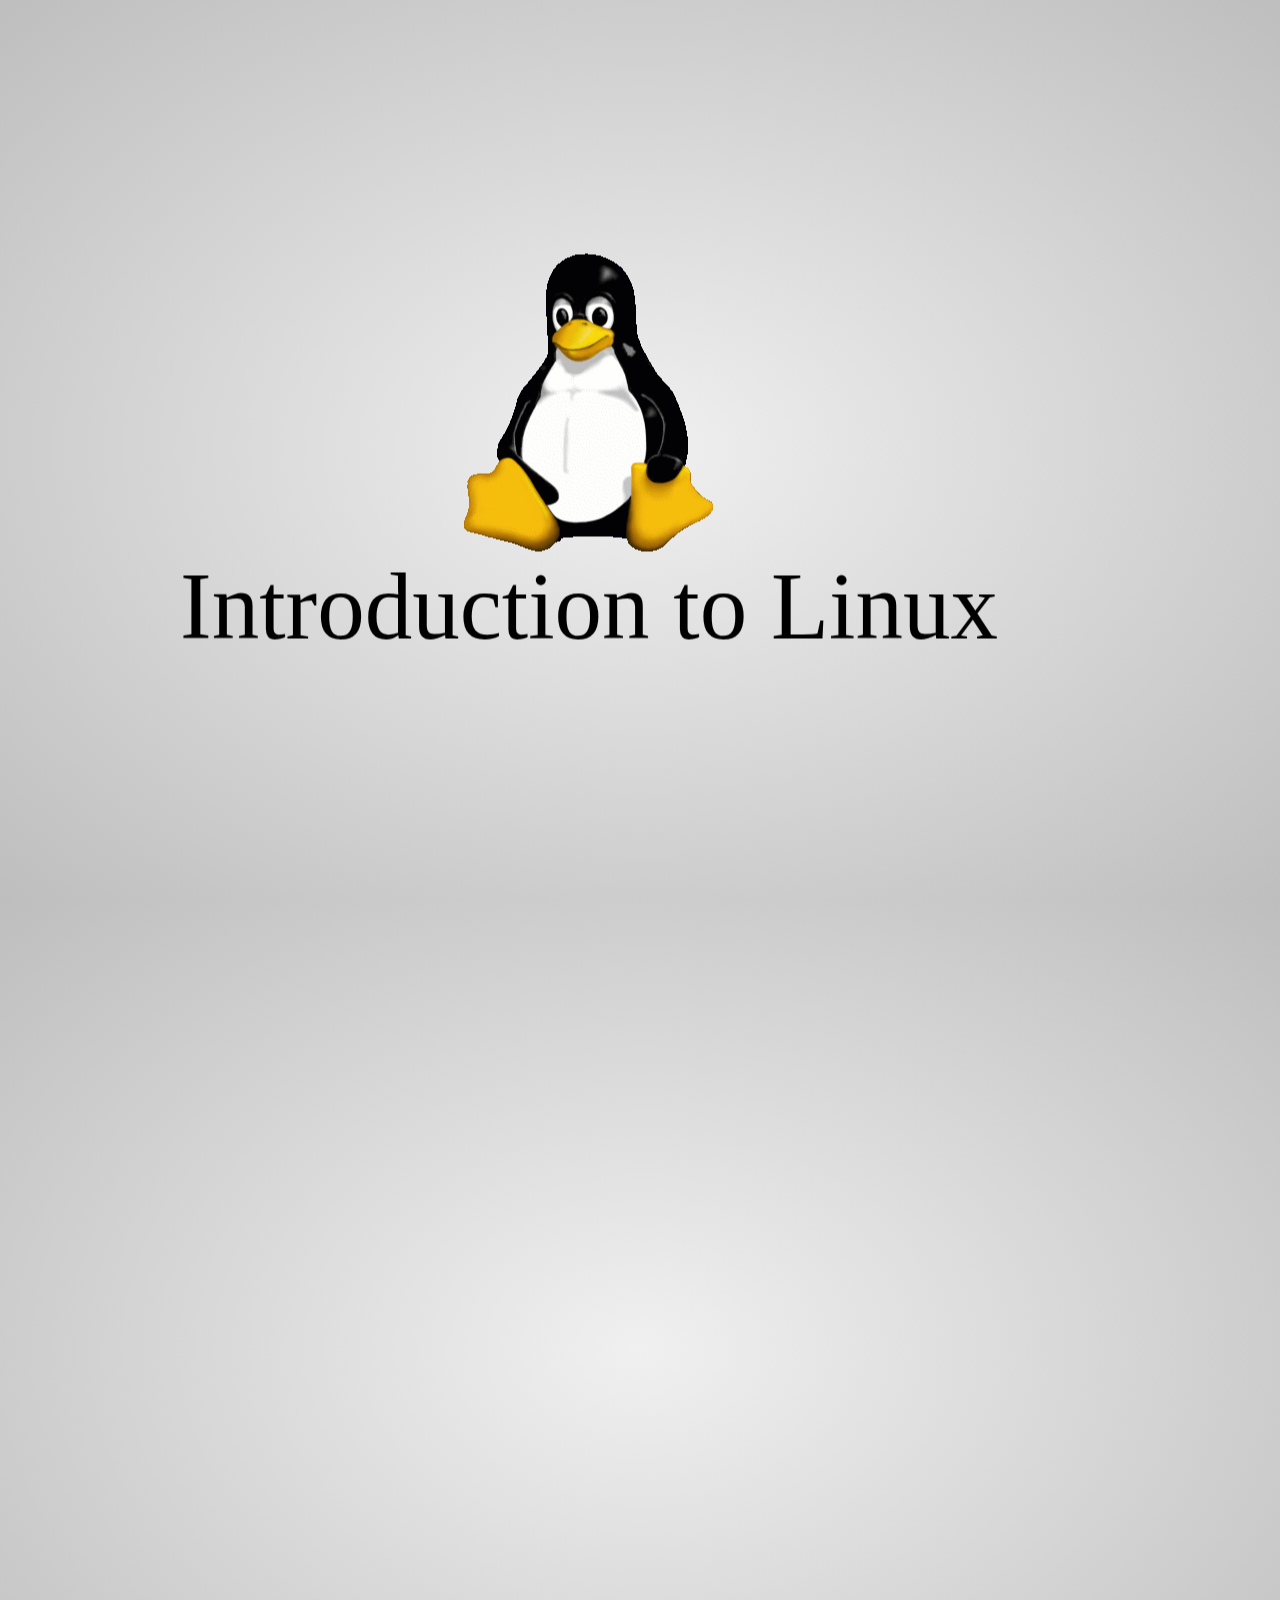
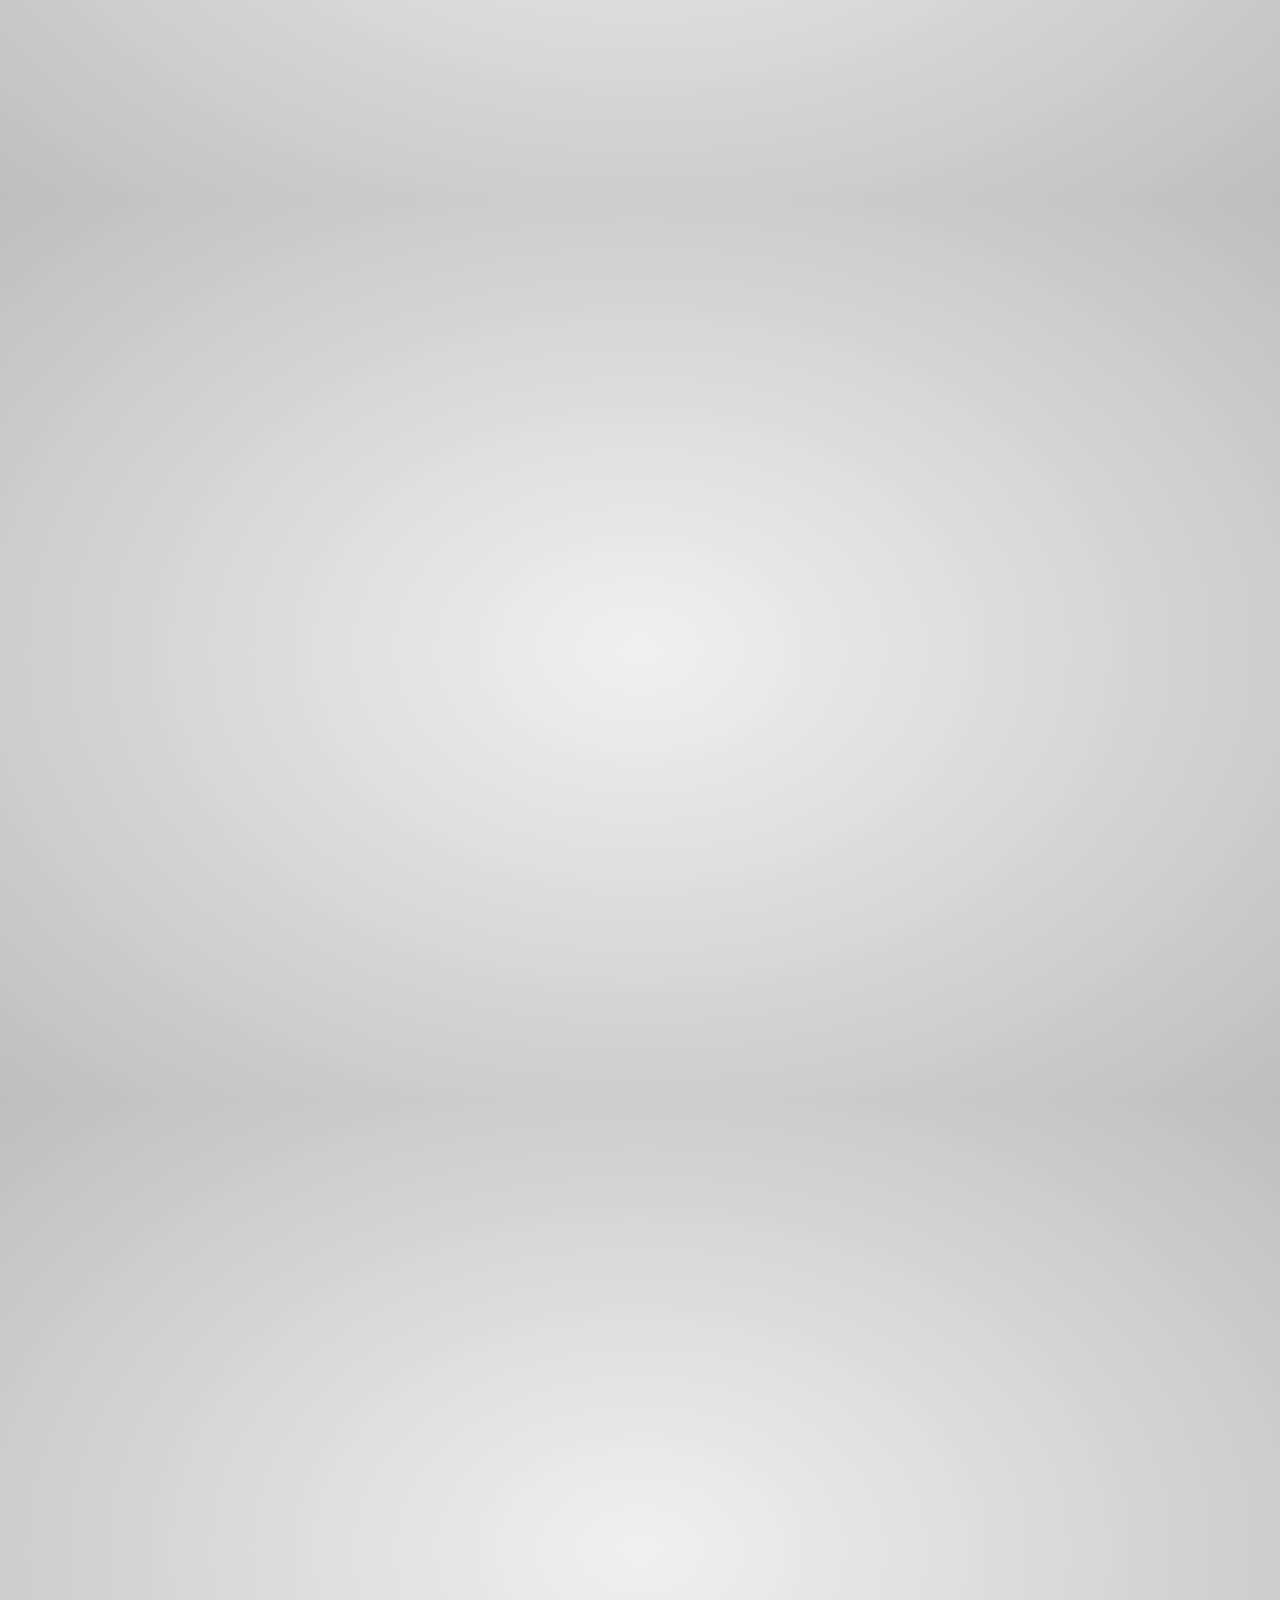
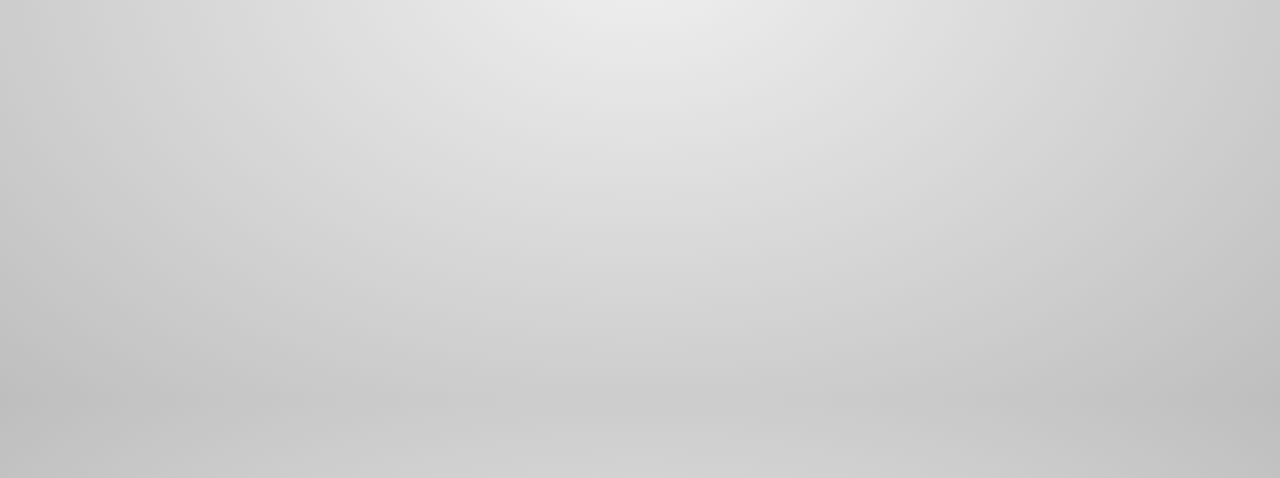
==== index.html @ f222389f "Initial commit" ====
<html lang="en">
<head>
    <meta charset="utf-8" />
    <meta name="viewport" content="width=1024" />
    <link href="css/intro_to_linux.css" rel="stylesheet" />
</head>
<body class="impress-not-supported">

	<div class="fallback-message">
		<p>Your browser <b>doesn't support the features required</b> by impress.js, so you are presented with a simplified version of this presentation.</p>
		<p>For the best experience please use the latest <b>Chrome</b>, <b>Safari</b> or <b>Firefox</b> browser.</p>
	</div>

	<div id="impress">

		 <div class="step" data-x="0" data-y="0">
		 	<div id="title" class="center">
				<img src="img/tux.png">
				<h1>Introduction to Linux</h1>
			</div>
		</div>

		<div class="step" data-x="1500" data-y="0">
			<div id="title" class="center">
				<h2>Short history of Linux</h2>
			</div>
			<br>
			<ul>
				<li>Why and how Linux was made?</li>
				<li>What is Linux kernel?</li>
				<li>What is Linux distribution?</li>
			</ul>
		</div>

		<div class="step" data-x="0" data-y="1000">
		 	<div class="center">
				<img src="img/cybergedeon_falling_penguins.png" width="400" height="355">
				<br>
				<q>Look back to where you have been, for a clue to where you are going.</q>
			</div>
			<div class="footnote">
				~unknown author~
			</div>
		</div>

		<div class="step" data-x="1500" data-y="1000">
			<div id="title">
				<h2>1971.</h2>
			</div>
		</div>
		<div class="step" data-x="1500" data-y="1100">
			Bell Labs
		</div>
		<div class="step" data-x="1500" data-y="1200">
			Ken Thomson and	 Dennis Ritchie
		</div>
		<div class="step" data-x="1270" data-y="1200" data-z="+1000">
			<img src="img/Ken_n_dennis.jpg">
		</div>
		<div class="step" data-x="1500" data-y="1300">
			Unix
		</div>
		<div class="step" data-x="1500" data-y="1350">
			<li>written in C</li>
		</div>
		<div class="step" data-x="1500" data-y="1400">
			<li>multitasking, multiuser</li>
		</div>
		<div class="step" data-x="1500" data-y="1450">
			<li>pipes</li>
		</div>
		<div class="step" data-x="1500" data-y="1500">
			<li>unified file system</li>
		</div>
		<div class="step" data-x="1500" data-y="1550">
			<li>shell</li>
		</div>

		<div class="step" data-x="3000" data-y="1000">
			<div id="title">
				<h2>1983.</h2>
			</div>
		</div>
		<div class="step" data-x="3000" data-y="1100">
			Richard Stallman
		</div>
		<div class="step" data-x="2570" data-y="1100" data-z="+1000">
			<img src="img/stallman.jpg" width="400" height="355">
		</div>
		<div class="step" data-x="3000" data-y="1200">
			GNU Project - free OS like UNIX
		</div>
		<div class="step" data-x="3000" data-y="1300">
			GPL - GNU public licence
		</div>
		<div class="step" data-x="3000" data-y="1400">
			<div id="title">
				<h2>1990.</h2>
			</div>
		</div>
		<div class="step" data-x="3000" data-y="1500">
			Enough software for complete OS
		</div>
		<div class="step" data-x="3000" data-y="1600">
			Hurd kernel - not well accepted
		</div>

		<div class="step" data-x="4500" data-y="1000">
			<div id="title">
				<h2>1991.</h2>
			</div>
		</div>
		<div class="step" data-x="4500" data-y="1100">
			Helsinki
		</div>
		<div class="step" data-x="4500" data-y="1200">
			Linus Torvalds
		</div>
		<div class="step" data-x="4180" data-y="1200" data-z="+1000">
			<img src="img/linus.jpg">
		</div>
		<div class="step" data-x="4500" data-y="1300">
			Made Linux kernel (Freax)
		</div>
		<div class="step" data-x="4500" data-y="1400">
			First Linux kernel had 10,239 lines of code
		</div>
		<div class="step" data-x="4500" data-y="1500">
			<div id="title">
				<h2>1992.</h2>
			</div>
		</div>
		<div class="step" data-x="4500" data-y="1600">
			Linux published under GPL
		</div>
		
		<div class="step" data-x="6000" data-y="1000">
			<div id="title">
				<h2>1992. - 1994.</h2>
			</div>
		</div>
		<div class="step" data-x="6000" data-y="1100">
			Some of the most famous Linux distribution were made
		</div>
		<div class="step" data-x="6000" data-y="1250">
			<div class="icon_left_text_right">
				<img src="img/slackware.png">
				Slackware - 1992
			</div>
		</div>
		<div class="step" data-x="6000" data-y="1380">
			<div class="icon_left_text_right">
				<img src="img/debian.png">
				Debian - 1993
			</div>
		</div>
		<div class="step" data-x="6000" data-y="1510">
			<div class="icon_left_text_right">
				<img src="img/redhat.png">
				Red Hat - 1994
			</div>
		</div>

		<div class="step" data-x="7500" data-y="1000">
			<div id="title">
				<h2>BSD</h2>
			</div>
		</div>
		<div class="step" data-x="7500" data-y="1100">
			Ported Unix
		</div>
		<div class="step" data-x="7500" data-y="1200">
			<ul>
				<li>FreeBSD</li>
				<li>OpenBSD</li>
				<li>NetBSD</li>
			</ul>
		</div>
		<div class="step" data-x="7500" data-y="1330">
			<div id="title">
				<h2>Mac OS X</h2>
			</div>
		</div>
		<div class="step" data-x="7500" data-y="1405">
			Bought NEXTSTEP/OPENSTEP
		</div>
		
		
		<div class="step" data-x="3000" data-y="0">
			<div id="title" class="center">
				<h2>The Linux command line</h2>
			</div>
			<br>
			<ul>
				<li>Shell</li>
				<li>Standard I/O streams</li>
				<li>Metacharacters and control operators</li>
<!-- 				<li>Environment variables</li>
				<li>Command history</li>
				<li>Search shortcuts</li>
				<li>Paths</li>
				<li>Manual (man) pages</li>
				<li>Text streams and filters</li>
				<li>Piping</li>
				<li>Output redirection</li>
				<li>cat, od, wc, head, tail, tr, uniq, sort, cut, paste, join</li> -->
			</ul>
		</div>
		
		<div class="step" data-x="0" data-y="2000">
			<div id="title">
				<h2>Shell</h2>
			</div>
		</div>
		<div class="step" data-x="0" data-y="2100">
			Program that accepts and executes commands
		</div>
		<div class="step" data-x="0" data-y="2300">
			<h2>Different types of shells:</h2><br>
			<ul>
				<li>sh - Bourne shell</li>
				<li>csh - C shell</li>
				<li>tcsh - TC shell</li>
				<li>ksh - Korn shell</li>
				<li>bash - Bourne Again shell</li>
			</ul>
		</div>
				
		<div class="step" data-x="1500" data-y="2000">
			<div id="title">
				<h2>Bourne Again Shell - bash</h2>
			</div>
		</div>
		<div class="step" data-x="1500" data-y="2100">
			<li class="big_list">POSIX-compliant shell</li>
		</div>
		<div class="step" data-x="1500" data-y="2150">
			<li class="big_list">default standard on most of Linux distributions</li>
		</div>
		<div class="step" data-x="1500" data-y="2200">
			<li class="big_list">shell scripts - variable, loops, etc.</li>
		</div>
		<div class="step" data-x="1500" data-y="2250">
			<li class="big_list">ability to run sh shell scripts unchanged</li>
		</div>
		<div class="step" data-x="1500" data-y="2300">
			<li class="big_list">command history</li>
		</div>
		<div class="step" data-x="1500" data-y="2350">
			<li class="big_list">command alias</li>
		</div>
		<div class="step" data-x="1500" data-y="2400">
			<li class="big_list">filename completion</li>
		</div>
		<div class="step" data-x="1500" data-y="2450">
			<li class="big_list">command line editing</li>
		</div>
		<div class="step" data-x="1500" data-y="2500">
			<li class="big_list">job control</li>
		</div>

		<!-- Standard I/O streams -->
		<div class="step" data-x="3000" data-y="2000">
			<div id="title">
				<h2>Standard I/O streams</h2>
			</div>
		</div>
		<div class="step" data-x="3000" data-y="2100">
			<b>stdin</b> is the standard input stream, which provides input to commands
		</div>
		<div class="step" data-x="3000" data-y="2230">
			<b>stdout</b> is the standard output stream, which displays output from commands
		</div>
		<div class="step" data-x="3000" data-y="2360">
			<b>stderr</b> is the standard error stream, which displays error output from commands
		</div>

		<!-- Metacharacters and control operators-->
		<div class="step" data-x="4500" data-y="2000">
			<div id="title">
				<h2>Metacharacters and<br> control operators</h2>
			</div>
		</div>
		<div class="step" data-x="4500" data-y="2130">
			<b>;</b> - execute command in sequence
		</div>
		<div class="step" data-x="4500" data-y="2230">
			<b>&&</b> - second is executed only if the first returns an exit value of zero
		</div>
		<div class="step" data-x="4500" data-y="2350">
			<b>||</b> - second one is executed only if the first one returns a non-zero exit code
		</div>

		<!-- Exit -->
		<div class="step" data-x="6000" data-y="2000">
			<div id="title">
				<h2>Exit</h2>
			</div>
		</div>
		<div class="step" data-x="6000" data-y="2100">
			<b>exit</b> - terminate a shell
		</div>
		<div class="step" data-x="6000" data-y="2170">
			<b>exit 1</b> - exit code as a parameter
		</div>
		<div class="step" data-x="6000" data-y="2240">
			Ctrl + d = exit
		</div>

		<!-- Echo command -->
		<div class="step" data-x="7500" data-y="2000">
			<div id="title">
				<h2>Echo command</h2>
			</div>
		</div>
		<div class="step" data-x="7500" data-y="2120">
			<b>echo</b> - command prints its arguments to the terminal
		</div>
		<div class="step" data-x="7500" data-y="2260">
			<div class="terminal">
				$ echo "Hello world!"<br>
				$ Hello world!
			</div>
		</div>

		<!-- Subshells and sequences -->
		<div class="step" data-x="9000" data-y="2000">
			<div id="title">
				<h2>Subshells and sequences</h2>
			</div>
		</div>
		<div class="step" data-x="9000" data-y="2180">
			<div class="terminal">
				$ (echo In subshell; exit 0) && echo OK || echo Bad exit<br>
				In subshell<br>
				OK<br>
				$ (echo In subshell; exit 4) && echo OK || echo Bad exit<br>
				In subshell<br>
				Bad exit<br>
			</div>
		</div>

				<div class="step" data-x="4500" data-y="0">
			<div id="title" class="center">
				<h2>The Linux command line</h2>
			</div>
			<br>
			<ul>
			<li>Environment variables</li>
				<li>Command history</li>
				<li>Search shortcuts</li>
				<li>Paths</li>
				<li>Manual (man) pages</li>
				<li>Text streams and filters</li>
				<li>Piping</li>
				<li>Output redirection</li>
				<!-- <li>cat, od, wc, head, tail, tr, uniq, sort, cut, paste, join</li> -->
			</ul>
		</div>

		<!-- Environment and shell variables -->
		<div class="step" data-x="10500" data-y="2000">
			<div id="title">
				<h2>Environment and shell variables</h2>
			</div>
		</div>
		<div class="step" data-x="10500" data-y="2200">
			<b>Environment variables</b> - defines our environment, e.g. prompt, your home directory, your working directory, the name of your shell
		</div>
		<div class="step" data-x="10500" data-y="2360">
			<b>Shell variables</b> - Like local varibles. Can be exported to environment variables.
		</div>
		<div class="step terminal" data-x="10500" data-y="2650">
			<pre>
$ MYVAR=foo
$ echo $MYVAR
foo
$ bash
$ echo $MYVAR

$ exit
$ export $MYVAR
$ bash
$ echo $MYVAR
foo
			</pre>
			

		</div>


		<!-- Some common environment variables -->
		<div class="step" data-x="12000" data-y="2000">
			<div id="title">
				<h2>Some common environment variables</h2>
			</div>
		</div>
		<div class="step" data-x="12000" data-y="2120">
			<b>USER</b> - The name of the logged-in user
		</div>
		<div class="step" data-x="12000" data-y="2210">
			<b>UID</b> - The numeric user id of the logged-in user
		</div>
		<div class="step" data-x="12000" data-y="2300">
			<b>HOME</b> - The user's home directory
		</div>
		<div class="step" data-x="12000" data-y="2370">
			<b>PWD</b> - The current working directory
		</div>
		<div class="step" data-x="12000" data-y="2440">
			<b>SHELL</b> - The name of the shell
		</div>
		<div class="step" data-x="12000" data-y="2530">
			<b>$</b> - The process id (PID) of the running bash shell (or other) process
		</div>
		<div class="step" data-x="12000" data-y="2670">
			<b>PPID</b> - The process id of the process that started this process, i.e. the id of the parent process
		</div>
		<div class="step" data-x="12000" data-y="2790">
			<b>?</b> - The exit code of the last command
		</div>

		<!-- Working with variables -->
		<div class="step" data-x="13500" data-y="2000">
			<div id="title">
				<h2>Working with variables</h2>
			</div>
		</div>
		<div class="step" data-x="13500" data-y="2100">
			<b>VAR=var</b> - set a variable
		</div>
		<div class="step" data-x="13500" data-y="2180">
			<b>export VAR</b> - export variable
		</div>
		<div class="step" data-x="13500" data-y="2255">
			<b>echo $VAR</b> - echo variable
		</div>
		<div class="step" data-x="13500" data-y="2340">
			<b>env</b> - displays the current environment variables
		</div>

		<!-- Starting shell -->
		<div class="step" data-x="15000" data-y="2000">
			<div id="title">
				<h2>Starting shell</h2>
			</div>
		</div>
		<div class="step" data-x="15000" data-y="2100">
			<b>bash</b> - start another bash istance
		</div>
		<div class="step" data-x="15000" data-y="2190">
			<b>bash -c ‘command‘</b> - pass command to another shell
		</div>

		<!-- Command history -->
		<div class="step" data-x="16500" data-y="2000">
			<div id="title">
				<h2>Command history</h2>
			</div>
		</div>
		<div class="step" data-x="16500" data-y="2100">
			<b>history</b> - displays the entire history
		</div>
		<div class="step" data-x="16500" data-y="2180">
			<b>!!</b> - your most recent command
		</div>
		<div class="step" data-x="16500" data-y="2260">
			<b>!N</b> - the Nth history command
		</div>
		<div class="step" data-x="16500" data-y="2340">
			<b>!#</b> - the current command you are typing
		</div>
		<div class="step" data-x="16500" data-y="2440">
			<b>!string</b> - the most recent command that starts with string
		</div>
		<div class="step" data-x="16500" data-y="2560">
			<b>!?string?</b> - the most recent command that contains string
		</div>

		<!-- Search shortcuts -->
		<div class="step" data-x="18000" data-y="2000">
			<div id="title">
				<h2>Search shortcuts</h2>
			</div>
		</div>
		<div class="step" data-x="18000" data-y="2100">
			<b>Ctrl + r</b> - incremental reverse search
		</div>
		<div class="step" data-x="18000" data-y="2200">
			<b>Ctrl + k</b> - delete (kill) to end of line and save removed text for later use
		</div>
		<div class="step" data-x="18000" data-y="2320">
			<b>Alt + d</b> - delete (kill) to end of word and save removed text for later use
		</div>
		<div class="step" data-x="18000" data-y="2440">
			<b>Ctrl + y</b> - yank back text removed with a kill command
		</div>

		<!-- Paths -->
		<div class="step" data-x="19500" data-y="2000">
			<div id="title">
				<h2>Search shortcuts</h2>
			</div>
		</div>
		<div class="step" data-x="19500" data-y="2120">
			If you type a command name, then bash looks for that command on your path
		</div>
		<div class="step" data-x="19500" data-y="2220">
			Paths are stored in $PATH
		</div>
		<div class="step" data-x="19500" data-y="2340">
			<b>which</b> and <b>type</b> - commands tell us what command will be executed if you type a particular string
		</div>

		<!-- Manual (man) pages -->
		<div class="step" data-x="21000" data-y="2000">
			<div id="title">
				<h2>Manual (man) pages</h2>
			</div>
		</div>
		<div class="step" data-x="21000" data-y="2100">
			<b>man</b> - gets documentation for Linux commands
		</div>
		<div class="step" data-x="21000" data-y="2180">
			<b>whatis</b> - searches man pages for the name
		</div>
		<div class="step" data-x="21000" data-y="2260">
			<b>apropos</b> - keyword search of manual pages
		</div>


		<!-- Text streams and filters -->
		<div class="step" data-x="22500" data-y="2000">
			<div id="title">
				<h2>Text streams and filters</h2>
			</div>
		</div>
		<div class="step" data-x="22500" data-y="2160">
			<b>Text filtering</b> is the process of taking an input stream of text and performing some conversion on the text before sending it to an output stream.
		</div>
		<div class="step" data-x="22500" data-y="2380">
			A <b>stream</b> is nothing more than a sequence of bytes that can be read or written using library functions that hide the details of an underlying device from the application.
		</div>

		<!-- Piping with | -->
		<div class="step" data-x="22500" data-y="2540">
			<div id="title">
				<h2>Piping with |</h2>
			</div>
		</div>
		<div class="step" data-x="22500" data-y="2640">
			<b>echo -e "2\n3\n1"|sort</b> - sorting
		</div>
		<div class="step" data-x="22500" data-y="2740">
			<div id="title">
				<h2>Output redirection with ></h2>
			</div>
		</div>
		<div class="step" data-x="22500" data-y="2860">
			<b>echo -e "2\n3\n1" > file_name </b> - redirect to a file
		</div>

		<!-- cat -->
		<div class="step" data-x="24000" data-y="2000">
			<div id="title">
				<h2>cat</h2>
			</div>
		</div>
		<div class="step" data-x="24000" data-y="2100">
			<b>cat</b> - concatenate
		</div>
		<div class="step" data-x="24000" data-y="2180">
			<b>cat file_name </b> - display content of a file on stdout
		</div>
		<div class="step" data-x="24000" data-y="2260">
			<b>cat > file_name</b> - write stdin to a file
		</div>
		<div class="step" data-x="24000" data-y="2340">
			<b>cat text*</b> - concatenate files starting with text
		</div>
		<!-- od -->
		<div class="step" data-x="24000" data-y="2460">
			<div id="title">
				<h2>od</h2>
			</div>
		</div>
		<div class="step" data-x="24000" data-y="2560">
			<b>od file_name</b> - octal dump
		</div>
		<div class="step" data-x="24000" data-y="2660">
			<b>od -A n -t a file_name</b> - octal dump, pretty output
		</div>

		<!-- wc -->
		<div class="step" data-x="25500" data-y="2000">
			<div id="title">
				<h2>wc</h2>
			</div>
		</div>
		<div class="step" data-x="25500" data-y="2100">
			<b>wc file_name</b> - displays the number of lines, words and bytes in a file
		</div>
		<div class="step" data-x="25500" data-y="2200">
			<b>|wc -l</b> - count number of lines in a stream
		</div>
		<!-- head -->
		<div class="step" data-x="25500" data-y="2300">
			<div id="title">
				<h2>head</h2>
			</div>
		</div>
		<div class="step" data-x="25500" data-y="2420">
			<b>head file_name</b> - display the first part of a file
		</div>
		<div class="step" data-x="25500" data-y="2530">
			<b>|head -n 20 </b> - display the first 20 lines from a stream
		</div>	
		<!-- tail -->
		<div class="step" data-x="25500" data-y="2640">
			<div id="title">
				<h2>tail</h2>
			</div>
		</div>
		<div class="step" data-x="25500" data-y="2760">
			<b>tail file_name</b> - display the last part of a file
		</div>
		<div class="step" data-x="25500" data-y="2880">
			<b>|tail -n 20</b> - display the last 20 lines from a stream
		</div>
		<div class="step" data-x="25500" data-y="3000">
			<b>tailf file_name</b> - will display a new writings to a file
		</div>
		<div class="step" data-x="25500" data-y="3140">
			<b>tailf file_name > new_file</b> - temporary redirect input stream from one file to another file 
		</div>

		<!-- tr -->
		<div class="step" data-x="27000" data-y="2000">
			<div id="title">
				<h2>tr</h2>
			</div>
		</div>
		<div class="step" data-x="27000" data-y="2080">
			<b>tr</b> - translate or delete characters
		</div>
		<div class="step" data-x="27000" data-y="2160">
			<b>|tr “    ” “\t”</b> - replaces 4 spaces for a tab
		</div>
		<div class="step" data-x="27000" data-y="2260">
			<b>|tr -d “\n”</b> - deletes all new lines from a stream
		</div>
		<!-- uniq -->
		<div class="step" data-x="27000" data-y="2400">
			<div id="title">
				<h2>uniq</h2>
			</div>
		</div>
		<div class="step" data-x="27000" data-y="2500">
			<b>uniq</b> - removes consecutive identical lines from a file or a stream
		</div>

		<!-- sort -->
		<div class="step" data-x="28500" data-y="2000">
			<div id="title">
				<h2>sort</h2>
			</div>
		</div>
		<div class="step" data-x="28500" data-y="2080">
			<b>sort file_name</b> - sort a file alphabetically
		</div>
		<div class="step" data-x="28500" data-y="2160">
			<b>sort file_name -c</b> - check if file is sorted
		</div>
		<div class="step" data-x="28500" data-y="2240">
			<b>|sort -n </b> - numeric sort
		</div>
		<div class="step" data-x="28500" data-y="2320">
			<b>|sort -r </b> - reverse sort
		</div>
		<div class="step" data-x="28500" data-y="2400">
			<b>|sort -R</b> - random sort
		</div>

		<!-- cut -->
		<div class="step" data-x="30000" data-y="2000">
			<div id="title">
				<h2>cut</h2>
			</div>
		</div>
		<div class="step" data-x="30000" data-y="2080">
			<b>cut</b> - extracts fields from text files
		</div>
		<div class="step" data-x="30000" data-y="2180">
			<b>cut -d':' -f1 /etc/passwd </b> - display only usernames from /etc/passwd file
		</div>
		<!-- paste -->
		<div class="step" data-x="30000" data-y="2300">
			<div id="title">
				<h2>paste</h2>
			</div>
		</div>
		<div class="step" data-x="30000" data-y="2410">
			<b>paste</b> - pastes lines from two or more files side-by-side
		</div>
		<div class="step" data-x="30000" data-y="2530">
			<b>ls -1|paste -d',' -s</b> - displays files in a directory as the comma separated list
		</div>

		<!-- sed -->
		<div class="step" data-x="31500" data-y="2000">
			<div id="title">
				<h2>sed</h2>
			</div>
		</div>
		<div class="step" data-x="31500" data-y="2100">
			<b>sed</b> - stream editor
		</div>
		<div class="step terminal" data-x="31500" data-y="2450">
			<pre>
cat fruits
1 BAnana
2 AnAnas
3 PeAr
$ sed 's/a/A/g' fruits
1 BAnAnA
2 AnAnAs
3 PeAr
$ sed -r 's/[a-Z]+/Yellow &/' fruits
1 Yellow Banana
2 Yellow Ananas
3 Yellow Pear
$ sed -r 's/[a-Z]+/Yellow &/' fruits | sed -r 's/[0-9]+ ([a-Z]+) 
([a-Z]+)/\2 \1/'
Banana Yellow
Ananas Yellow
Pear Yellow
			</pre>
		</div>

<!-- JOIN? -->

	</div>

	<script src="js/impress.js"></script>
	<script>impress().init();</script>

</body>
</html>
---- css/intro_to_linux.css ----
/*
    So you like the style of impress.js demo?
    Or maybe you are just curious how it was done?

    You couldn't find a better place to find out!

    Welcome to the stylesheet impress.js demo presentation.

    Please remember that it is not meant to be a part of impress.js and is
    not required by impress.js.
    I expect that anyone creating a presentation for impress.js would create
    their own set of styles.

    But feel free to read through it and learn how to get the most of what
    impress.js provides.

    And let me be your guide.

    Shall we begin?
*/


/*
    We start with a good ol' reset.
    That's the one by Eric Meyer http://meyerweb.com/eric/tools/css/reset/

    You can probably argue if it is needed here, or not, but for sure it
    doesn't do any harm and gives us a fresh start.
*/

html, body, div, span, applet, object, iframe,
h1, h2, h3, h4, h5, h6, p, blockquote, pre,
a, abbr, acronym, address, big, cite, code,
del, dfn, em, img, ins, kbd, q, s, samp,
small, strike, strong, sub, sup, tt, var,
b, u, i, center,
dl, dt, dd, ol, ul, li,
fieldset, form, label, legend,
table, caption, tbody, tfoot, thead, tr, th, td,
article, aside, canvas, details, embed,
figure, figcaption, footer, header, hgroup,
menu, nav, output, ruby, section, summary,
time, mark, audio, video {
    margin: 0;
    padding: 0;
    border: 0;
    font-size: 100%;
    font: inherit;
    vertical-align: baseline;
}

/* HTML5 display-role reset for older browsers */
article, aside, details, figcaption, figure,
footer, header, hgroup, menu, nav, section {
    display: block;
}
body {
    line-height: 1;
}
ol, ul {
    list-style: none;
}
blockquote, q {
    quotes: none;
}
blockquote:before, blockquote:after,
q:before, q:after {
    content: '';
    content: none;
}

table {
    border-collapse: collapse;
    border-spacing: 0;
}

/*
    Now here is when interesting things start to appear.

    We set up <body> styles with default font and nice gradient in the background.
    And yes, there is a lot of repetition there because of -prefixes but we don't
    want to leave anybody behind.
*/
body {
    font-family: 'PT Sans', sans-serif;
    min-height: 740px;

    background: rgb(215, 215, 215);
    background: -webkit-gradient(radial, 50% 50%, 0, 50% 50%, 500, from(rgb(240, 240, 240)), to(rgb(190, 190, 190)));
    background: -webkit-radial-gradient(rgb(240, 240, 240), rgb(190, 190, 190));
    background:    -moz-radial-gradient(rgb(240, 240, 240), rgb(190, 190, 190));
    background:     -ms-radial-gradient(rgb(240, 240, 240), rgb(190, 190, 190));
    background:      -o-radial-gradient(rgb(240, 240, 240), rgb(190, 190, 190));
    background:         radial-gradient(rgb(240, 240, 240), rgb(190, 190, 190));
}

/*
    Now let's bring some text styles back ...
*/
b, strong { font-weight: bold }
i, em { font-style: italic }

/*
    ... and give links a nice look.
*/
a {
    color: inherit;
    text-decoration: none;
    padding: 0 0.1em;
    background: rgba(255,255,255,0.5);
    text-shadow: -1px -1px 2px rgba(100,100,100,0.9);
    border-radius: 0.2em;

    -webkit-transition: 0.5s;
    -moz-transition:    0.5s;
    -ms-transition:     0.5s;
    -o-transition:      0.5s;
    transition:         0.5s;
}

a:hover,
a:focus {
    background: rgba(255,255,255,1);
    text-shadow: -1px -1px 2px rgba(100,100,100,0.5);
}

/*
    Because the main point behind the impress.js demo is to demo impress.js
    we display a fallback message for users with browsers that don't support
    all the features required by it.

    All of the content will be still fully accessible for them, but I want
    them to know that they are missing something - that's what the demo is
    about, isn't it?

    And then we hide the message, when support is detected in the browser.
*/

.fallback-message {
    font-family: sans-serif;
    line-height: 1.3;

    width: 780px;
    padding: 10px 10px 0;
    margin: 20px auto;

    border: 1px solid #E4C652;
    border-radius: 10px;
    background: #EEDC94;
}

.fallback-message p {
    margin-bottom: 10px;
}

.impress-supported .fallback-message {
    display: none;
}

.step {
    position: relative;
    width: 1000;
    padding: 40px;
    margin: 20px auto;

    -webkit-box-sizing: border-box;
    -moz-box-sizing:    border-box;
    -ms-box-sizing:     border-box;
    -o-box-sizing:      border-box;
    box-sizing:         border-box;

    font-family: 'PT Serif', georgia, serif;
    font-size: 48px;
    line-height: 1;
}

/*
    ... and we enhance the styles for impress.js.

    Basically we remove the margin and make inactive steps a little bit transparent.
*/
.impress-enabled .step {
    margin: 0;
    /*opacity: 0.3;*/

    -webkit-transition: opacity 1s;
    -moz-transition:    opacity 1s;
    -ms-transition:     opacity 1s;
    -o-transition:      opacity 1s;
    transition:         opacity 1s;
}

.impress-enabled .step.active { opacity: 1 }

.step.future {
    /*visibility: hidden;*/
    opacity: 0.0
}

.step.past {
    opacity: 0.3;
}

.center img {
    display: block;
    margin-left: auto;
    margin-right: auto;
}

.center {
    display: table-cell;
    text-align: center;
}

#title {
    padding: 0;
    margin-bottom: 50px;
    margin-top : 50px;
}

#title h1 {

    font-size: 95px;
    display: table-cell;
    text-align: center;

    -webkit-transform: translateZ(50px);
    -moz-transform:    translateZ(50px);
    -ms-transform:     translateZ(50px);
    -o-transform:      translateZ(50px);
    transform:         translateZ(50px);
}

#title h2 {

    font-size: 65px;
    display: table-cell;
    text-align: left;

    -webkit-transform: translateZ(50px);
    -moz-transform:    translateZ(50px);
    -ms-transform:     translateZ(50px);
    -o-transform:      translateZ(50px);
    transform:         translateZ(50px);
}


h3 {
    
    font-size: 60px;
}

.ident {
    margin-left:1.5em;
}

li {

    list-style-type: circle;
    font-size: 30px;
    margin-left:1.5em;
}

.big_list {

    list-style-type: circle;
    font-size: 40px;
    margin-left:1.5em;
}

.footnote {
    font-size:32px;
    font-style: italic;
    text-align: right;
}

.vetical_middle {
    vertical-align: middle;
}
/*
.icon_left_text_right span {
      display: inline-block;
      vertical-align: middle;
      line-height: normal;
}
*/
.icon_left_text_right img {
    vertical-align: middle;
}
/*.icon_left_text_right span {
    vertical-align: middle;
}*/

.terminal {
    background: black;
    color: green;
    box-shadow: 10px 10px 5px #888888;
    padding: 10px 10px 40px 10px;
    font: 25px monospace;
}
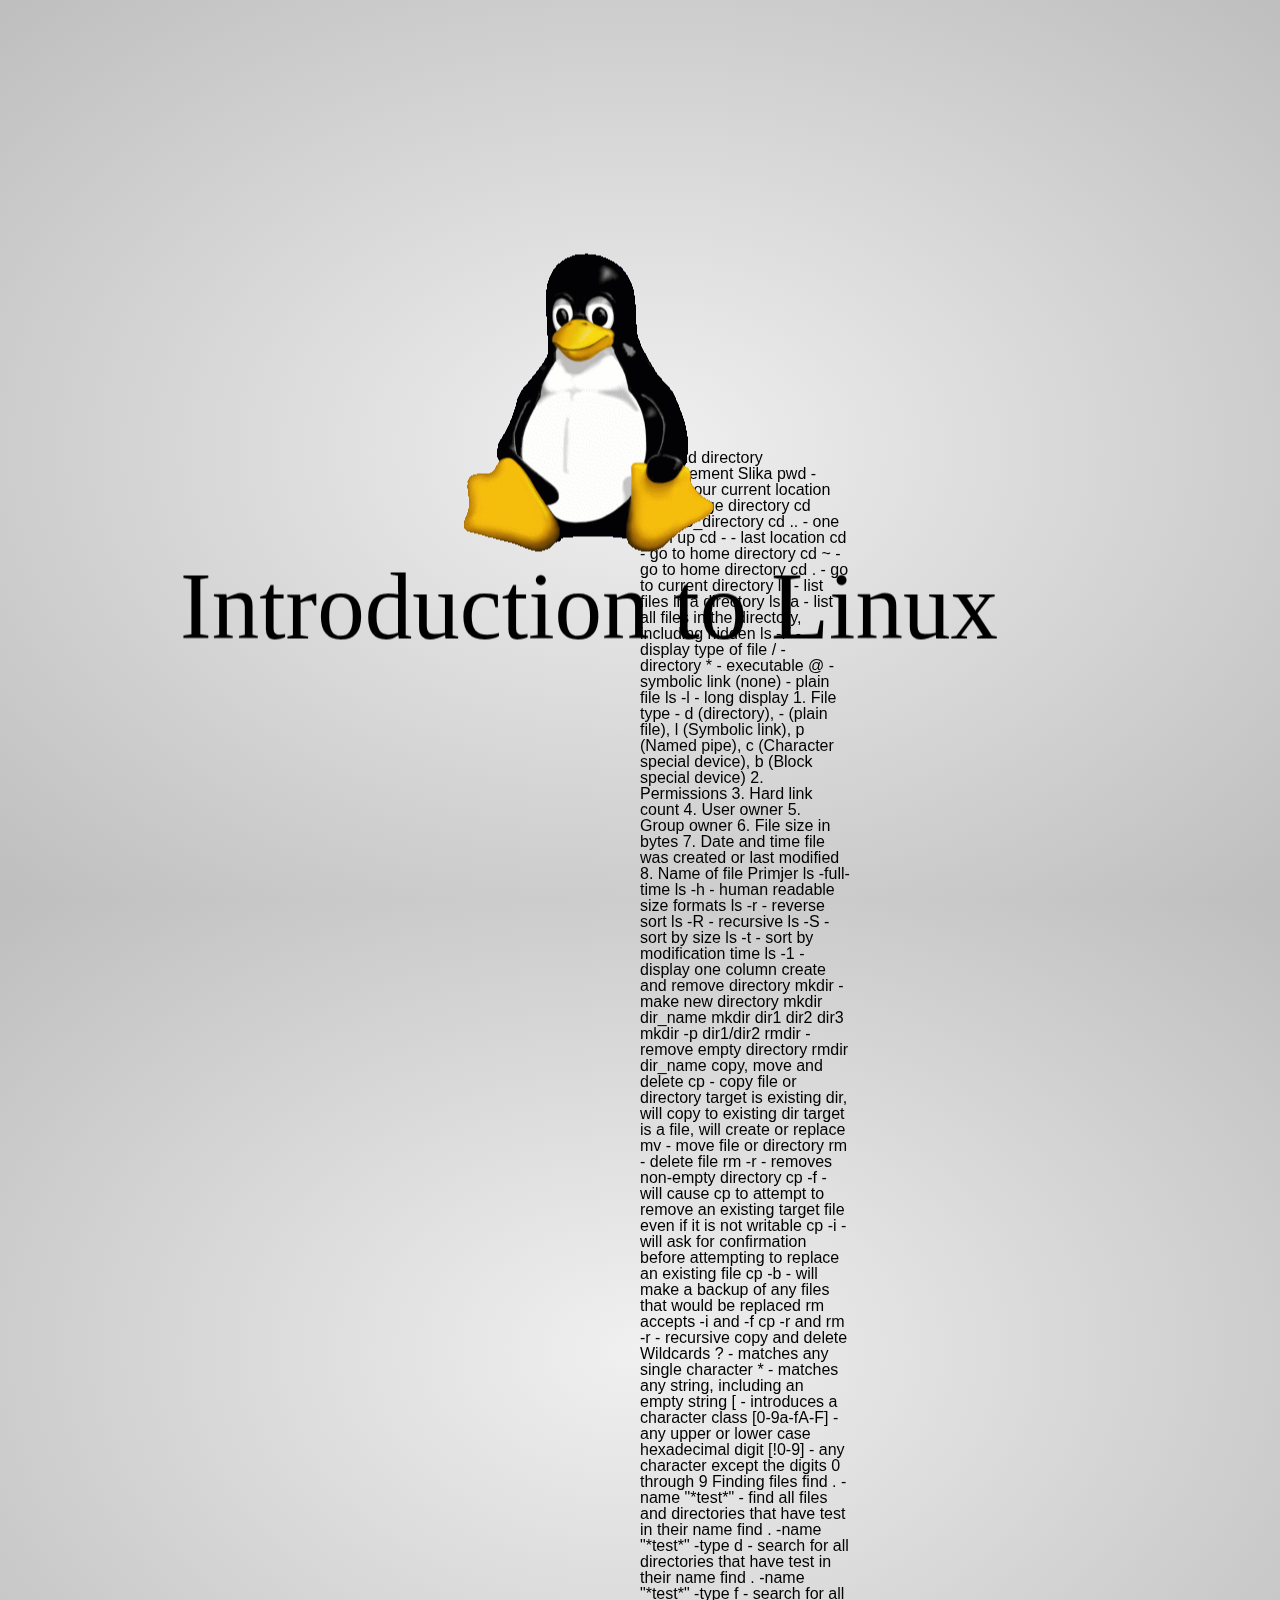
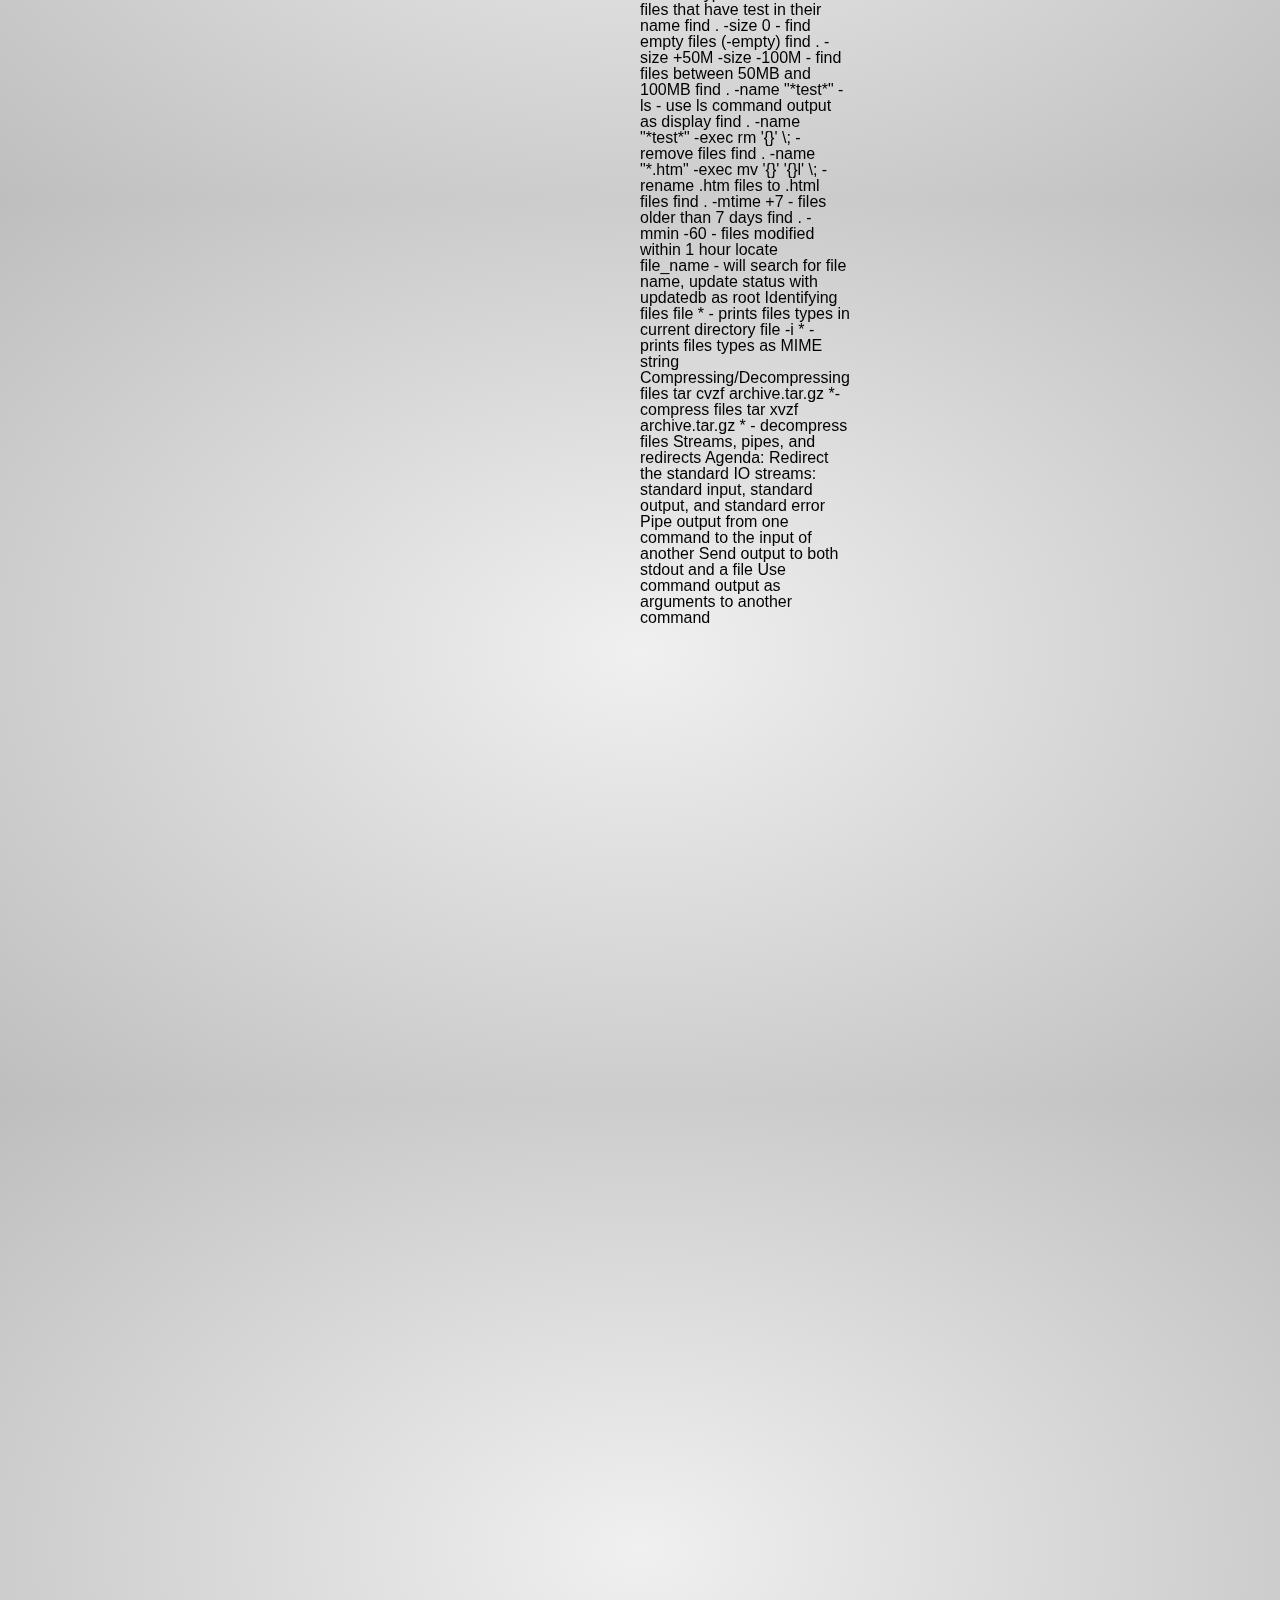
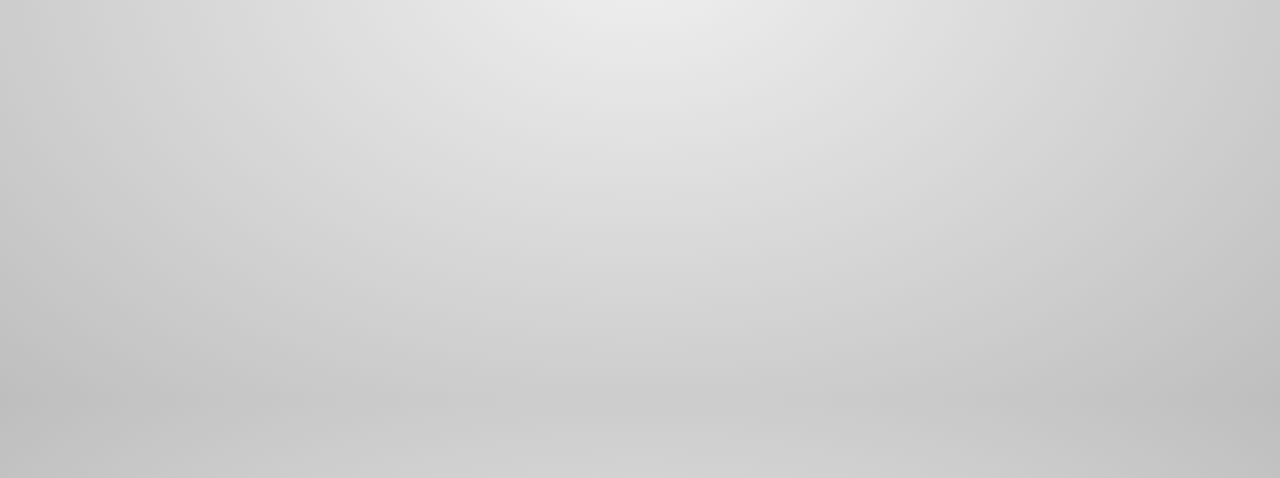
==== commit eb4fa310: "Add join. Add raw info for files managament. Fix errors." ====
--- a/index.html
+++ b/index.html
@@ -358,19 +358,59 @@
 			</ul>
 		</div>
 
+		<!-- Starting shell -->
+		<div class="step" data-x="10500" data-y="2000">
+			<div id="title">
+				<h2>Starting shell</h2>
+			</div>
+		</div>
+		<div class="step" data-x="10500" data-y="2100">
+			<b>bash</b> - start another bash istance
+		</div>
+		<div class="step" data-x="10500" data-y="2190">
+			<b>bash -c ‘command‘</b> - pass command to another shell -BUT WHY?
+		</div>
+
+
+				<!-- Working with variables -->
+		<div class="step" data-x="13500" data-y="2000">
+			<div id="title">
+				<h2>Working with variables</h2>
+			</div>
+		</div>
+		<div class="step" data-x="13500" data-y="2100">
+			<b>VAR=var</b> - set a variable
+		</div>
+		<div class="step" data-x="13500" data-y="2180">
+			<b>export VAR</b> - export variable
+		</div>
+		<div class="step" data-x="13500" data-y="2255">
+			<b>echo $VAR</b> - echo variable
+		</div>
+		<div class="step" data-x="13500" data-y="2340">
+			<b>env</b> - displays the current environment variables
+		</div>
+		<div class="step terminal" data-x="13500" data-y="2500">
+			<pre>
+$ FILE=Amphinicy;ls $FILE || touch $FILE && \
+echo "Created file $FILE";\
+ls $FILE;cp -v $FILE /tmp/;ls /tmp/$FILE;rm $FILE
+			</pre>
+		</div>
+
 		<!-- Environment and shell variables -->
-		<div class="step" data-x="10500" data-y="2000">
+		<div class="step" data-x="15000" data-y="2000">
 			<div id="title">
 				<h2>Environment and shell variables</h2>
 			</div>
 		</div>
-		<div class="step" data-x="10500" data-y="2200">
+		<div class="step" data-x="15000" data-y="2200">
 			<b>Environment variables</b> - defines our environment, e.g. prompt, your home directory, your working directory, the name of your shell
 		</div>
-		<div class="step" data-x="10500" data-y="2360">
+		<div class="step" data-x="15000" data-y="2400">
 			<b>Shell variables</b> - Like local varibles. Can be exported to environment variables.
 		</div>
-		<div class="step terminal" data-x="10500" data-y="2650">
+		<div class="step terminal" data-x="15000" data-y="2720">
 			<pre>
 $ MYVAR=foo
 $ echo $MYVAR
@@ -384,10 +424,7 @@
 $ echo $MYVAR
 foo
 			</pre>
-			
-
-		</div>
-
+		</div>
 
 		<!-- Some common environment variables -->
 		<div class="step" data-x="12000" data-y="2000">
@@ -395,16 +432,16 @@
 				<h2>Some common environment variables</h2>
 			</div>
 		</div>
-		<div class="step" data-x="12000" data-y="2120">
+		<div class="step" data-x="12000" data-y="2130">
 			<b>USER</b> - The name of the logged-in user
 		</div>
-		<div class="step" data-x="12000" data-y="2210">
+		<div class="step" data-x="12000" data-y="2230">
 			<b>UID</b> - The numeric user id of the logged-in user
 		</div>
-		<div class="step" data-x="12000" data-y="2300">
+		<div class="step" data-x="12000" data-y="2320">
 			<b>HOME</b> - The user's home directory
 		</div>
-		<div class="step" data-x="12000" data-y="2370">
+		<div class="step" data-x="12000" data-y="2380">
 			<b>PWD</b> - The current working directory
 		</div>
 		<div class="step" data-x="12000" data-y="2440">
@@ -419,37 +456,14 @@
 		<div class="step" data-x="12000" data-y="2790">
 			<b>?</b> - The exit code of the last command
 		</div>
-
-		<!-- Working with variables -->
-		<div class="step" data-x="13500" data-y="2000">
-			<div id="title">
-				<h2>Working with variables</h2>
-			</div>
-		</div>
-		<div class="step" data-x="13500" data-y="2100">
-			<b>VAR=var</b> - set a variable
-		</div>
-		<div class="step" data-x="13500" data-y="2180">
-			<b>export VAR</b> - export variable
-		</div>
-		<div class="step" data-x="13500" data-y="2255">
-			<b>echo $VAR</b> - echo variable
-		</div>
-		<div class="step" data-x="13500" data-y="2340">
-			<b>env</b> - displays the current environment variables
-		</div>
-
-		<!-- Starting shell -->
-		<div class="step" data-x="15000" data-y="2000">
-			<div id="title">
-				<h2>Starting shell</h2>
-			</div>
-		</div>
-		<div class="step" data-x="15000" data-y="2100">
-			<b>bash</b> - start another bash istance
-		</div>
-		<div class="step" data-x="15000" data-y="2190">
-			<b>bash -c ‘command‘</b> - pass command to another shell
+		<div class="step terminal" data-x="12000" data-y="2960">
+			<pre>
+$ echo $$
+19106
+$ bash
+$ echo $PPID
+19106
+			</pre>
 		</div>
 
 		<!-- Command history -->
@@ -470,7 +484,7 @@
 		<div class="step" data-x="16500" data-y="2340">
 			<b>!#</b> - the current command you are typing
 		</div>
-		<div class="step" data-x="16500" data-y="2440">
+		<div class="step" data-x="16500" data-y="2450">
 			<b>!string</b> - the most recent command that starts with string
 		</div>
 		<div class="step" data-x="16500" data-y="2560">
@@ -499,18 +513,34 @@
 		<!-- Paths -->
 		<div class="step" data-x="19500" data-y="2000">
 			<div id="title">
-				<h2>Search shortcuts</h2>
+				<h2>Paths</h2>
 			</div>
 		</div>
 		<div class="step" data-x="19500" data-y="2120">
 			If you type a command name, then bash looks for that command on your path
 		</div>
-		<div class="step" data-x="19500" data-y="2220">
+		<div class="step" data-x="19500" data-y="2230">
 			Paths are stored in $PATH
 		</div>
 		<div class="step" data-x="19500" data-y="2340">
 			<b>which</b> and <b>type</b> - commands tell us what command will be executed if you type a particular string
 		</div>
+		<div class="step terminal" data-x="19500" data-y="2660">
+#Add custom path
+		<pre>
+$ echo $PATH
+/usr/local/bin:/usr/sbin:/usr/bin:/sbin:/bin
+$ PATH=$PATH:$HOME/bin
+$ echo $PATH
+/usr/local/bin:/usr/sbin:/usr/bin:/sbin:/bin:/home/mislav/bin
+$ echo "echo 'Hello World!'" > /home/mislav/bin/hello
+$ chmod a+x /home/mislav/bin/hello
+$ which hello
+/home/mislav/bin/hello
+$ hello
+Hello World!
+			</pre>
+		</div>
 
 		<!-- Manual (man) pages -->
 		<div class="step" data-x="21000" data-y="2000">
@@ -521,10 +551,10 @@
 		<div class="step" data-x="21000" data-y="2100">
 			<b>man</b> - gets documentation for Linux commands
 		</div>
-		<div class="step" data-x="21000" data-y="2180">
+		<div class="step" data-x="21000" data-y="2200">
 			<b>whatis</b> - searches man pages for the name
 		</div>
-		<div class="step" data-x="21000" data-y="2260">
+		<div class="step" data-x="21000" data-y="2300">
 			<b>apropos</b> - keyword search of manual pages
 		</div>
 
@@ -535,29 +565,36 @@
 				<h2>Text streams and filters</h2>
 			</div>
 		</div>
-		<div class="step" data-x="22500" data-y="2160">
+		<div class="step" data-x="22500" data-y="2170">
 			<b>Text filtering</b> is the process of taking an input stream of text and performing some conversion on the text before sending it to an output stream.
 		</div>
-		<div class="step" data-x="22500" data-y="2380">
+		<div class="step" data-x="22500" data-y="2420">
 			A <b>stream</b> is nothing more than a sequence of bytes that can be read or written using library functions that hide the details of an underlying device from the application.
 		</div>
 
 		<!-- Piping with | -->
-		<div class="step" data-x="22500" data-y="2540">
+		<div class="step" data-x="22500" data-y="2600">
 			<div id="title">
 				<h2>Piping with |</h2>
 			</div>
 		</div>
-		<div class="step" data-x="22500" data-y="2640">
+		<div class="step" data-x="22500" data-y="2680">
 			<b>echo -e "2\n3\n1"|sort</b> - sorting
 		</div>
-		<div class="step" data-x="22500" data-y="2740">
+		<div class="step" data-x="22500" data-y="2780">
 			<div id="title">
 				<h2>Output redirection with ></h2>
 			</div>
 		</div>
-		<div class="step" data-x="22500" data-y="2860">
+		<div class="step" data-x="22500" data-y="2870">
 			<b>echo -e "2\n3\n1" > file_name </b> - redirect to a file
+		</div>
+		<div class="step terminal" data-x="22500" data-y="3010">
+
+#Empty file
+		<pre>
+$ echo "" > file
+			</pre>
 		</div>
 
 		<!-- cat -->
@@ -578,6 +615,7 @@
 		<div class="step" data-x="24000" data-y="2340">
 			<b>cat text*</b> - concatenate files starting with text
 		</div>
+
 		<!-- od -->
 		<div class="step" data-x="24000" data-y="2460">
 			<div id="title">
@@ -603,6 +641,7 @@
 		<div class="step" data-x="25500" data-y="2200">
 			<b>|wc -l</b> - count number of lines in a stream
 		</div>
+
 		<!-- head -->
 		<div class="step" data-x="25500" data-y="2300">
 			<div id="title">
@@ -615,6 +654,7 @@
 		<div class="step" data-x="25500" data-y="2530">
 			<b>|head -n 20 </b> - display the first 20 lines from a stream
 		</div>	
+
 		<!-- tail -->
 		<div class="step" data-x="25500" data-y="2640">
 			<div id="title">
@@ -644,11 +684,12 @@
 			<b>tr</b> - translate or delete characters
 		</div>
 		<div class="step" data-x="27000" data-y="2160">
-			<b>|tr “    ” “\t”</b> - replaces 4 spaces for a tab
-		</div>
-		<div class="step" data-x="27000" data-y="2260">
+			<b>|tr “&nbsp&nbsp&nbsp&nbsp” “\t”</b> - replaces 4 spaces for a tab
+		</div>
+		<div class="step" data-x="27000" data-y="2270">
 			<b>|tr -d “\n”</b> - deletes all new lines from a stream
 		</div>
+
 		<!-- uniq -->
 		<div class="step" data-x="27000" data-y="2400">
 			<div id="title">
@@ -665,19 +706,19 @@
 				<h2>sort</h2>
 			</div>
 		</div>
-		<div class="step" data-x="28500" data-y="2080">
+		<div class="step" data-x="28500" data-y="2090">
 			<b>sort file_name</b> - sort a file alphabetically
 		</div>
-		<div class="step" data-x="28500" data-y="2160">
+		<div class="step" data-x="28500" data-y="2200">
 			<b>sort file_name -c</b> - check if file is sorted
 		</div>
-		<div class="step" data-x="28500" data-y="2240">
+		<div class="step" data-x="28500" data-y="2280">
 			<b>|sort -n </b> - numeric sort
 		</div>
-		<div class="step" data-x="28500" data-y="2320">
+		<div class="step" data-x="28500" data-y="2340">
 			<b>|sort -r </b> - reverse sort
 		</div>
-		<div class="step" data-x="28500" data-y="2400">
+		<div class="step" data-x="28500" data-y="2410">
 			<b>|sort -R</b> - random sort
 		</div>
 
@@ -693,6 +734,7 @@
 		<div class="step" data-x="30000" data-y="2180">
 			<b>cut -d':' -f1 /etc/passwd </b> - display only usernames from /etc/passwd file
 		</div>
+
 		<!-- paste -->
 		<div class="step" data-x="30000" data-y="2300">
 			<div id="title">
@@ -702,7 +744,7 @@
 		<div class="step" data-x="30000" data-y="2410">
 			<b>paste</b> - pastes lines from two or more files side-by-side
 		</div>
-		<div class="step" data-x="30000" data-y="2530">
+		<div class="step" data-x="30000" data-y="2540">
 			<b>ls -1|paste -d',' -s</b> - displays files in a directory as the comma separated list
 		</div>
 
@@ -737,7 +779,130 @@
 			</pre>
 		</div>
 
-<!-- JOIN? -->
+		<!-- Join -->
+		<div class="step" data-x="33000" data-y="2000">
+			<div id="title">
+				<h2>join</h2>
+			</div>
+		</div>
+		<div class="step" data-x="33000" data-y="2100">
+			<b>join</b> - joins files based on a matching field
+		</div>
+		<div class="step terminal" data-x="33000" data-y="2350">
+			<pre>
+$ cat fruits
+1 Banana
+2 Ananas
+$cat prices
+1 12kn
+2 14kn
+$ join fruits prices
+1 Banana 12kn
+2 Ananas 14kn
+			</pre>
+		</div>
+
+File and directory management
+
+Slika
+
+pwd - path to our current location
+
+cd - change directory
+cd path_to_directory
+cd .. - one level up
+cd - - last location
+cd - go to home directory
+cd ~ - go to home directory
+cd . - go to current directory
+
+ls - list files in a directory
+ls -a - list all files in the directory, including hidden
+ls -F - display type of file
+/ - directory
+* - executable
+@ - symbolic link
+(none) - plain file
+
+ls -l - long display
+1. File type - d (directory), - (plain file), l (Symbolic link), p (Named pipe), c (Character special device), b (Block special device)
+2. Permissions
+3. Hard link count
+4. User owner
+5. Group owner
+6. File size in bytes
+7. Date and time file was created or last modified
+8. Name of file
+
+Primjer
+
+ls -full-time 
+ls -h - human readable size formats
+ls -r - reverse sort
+ls -R - recursive
+ls -S - sort by size
+ls -t - sort by modification time
+ls -1 - display one column
+
+create and remove directory
+mkdir - make new directory
+mkdir dir_name
+mkdir dir1 dir2 dir3
+mkdir -p dir1/dir2
+rmdir - remove empty directory
+rmdir dir_name
+
+copy, move and delete
+cp - copy file or directory
+target is existing dir, will copy to existing dir
+target is a file, will create or replace
+mv - move file or directory
+rm - delete file
+rm -r - removes non-empty directory
+
+cp -f - will cause cp to attempt to remove an existing target file even if it is not writable
+cp -i - will ask for confirmation before attempting to replace an existing file
+cp -b - will make a backup of any files that would be replaced
+rm accepts -i and -f
+cp -r and rm -r - recursive copy and delete
+
+Wildcards
+? - matches any single character
+* - matches any string, including an empty string
+[ - introduces a character class
+[0-9a-fA-F] - any upper or lower case hexadecimal digit
+[!0-9] - any character except the digits 0 through 9
+
+Finding files
+find . -name "*test*" - find all files and directories that have test in their name
+find . -name "*test*" -type d - search for all directories that have test in their name
+find . -name "*test*" -type f - search for all files that have test in their name
+find . -size 0 - find empty files (-empty)
+find . -size +50M -size -100M - find files between 50MB and 100MB
+find . -name "*test*" -ls - use ls command output as display
+find . -name "*test*" -exec rm '{}' \; - remove files
+find . -name "*.htm" -exec mv '{}' '{}l' \; - rename .htm files to .html files
+find . -mtime +7 - files older than 7 days
+find . -mmin -60 - files modified within 1 hour
+locate file_name - will search for file name, update status with updatedb as root
+
+Identifying files
+file * - prints files types in current directory 
+file -i * - prints files types as MIME string
+
+Compressing/Decompressing files
+tar cvzf archive.tar.gz *- compress files
+tar xvzf archive.tar.gz * - decompress files
+
+Streams, pipes, and redirects
+Agenda:
+Redirect the standard IO streams: standard input, standard output, and standard error
+Pipe output from one command to the input of another
+Send output to both stdout and a file
+Use command output as arguments to another command
+
+
+
 
 	</div>
 
